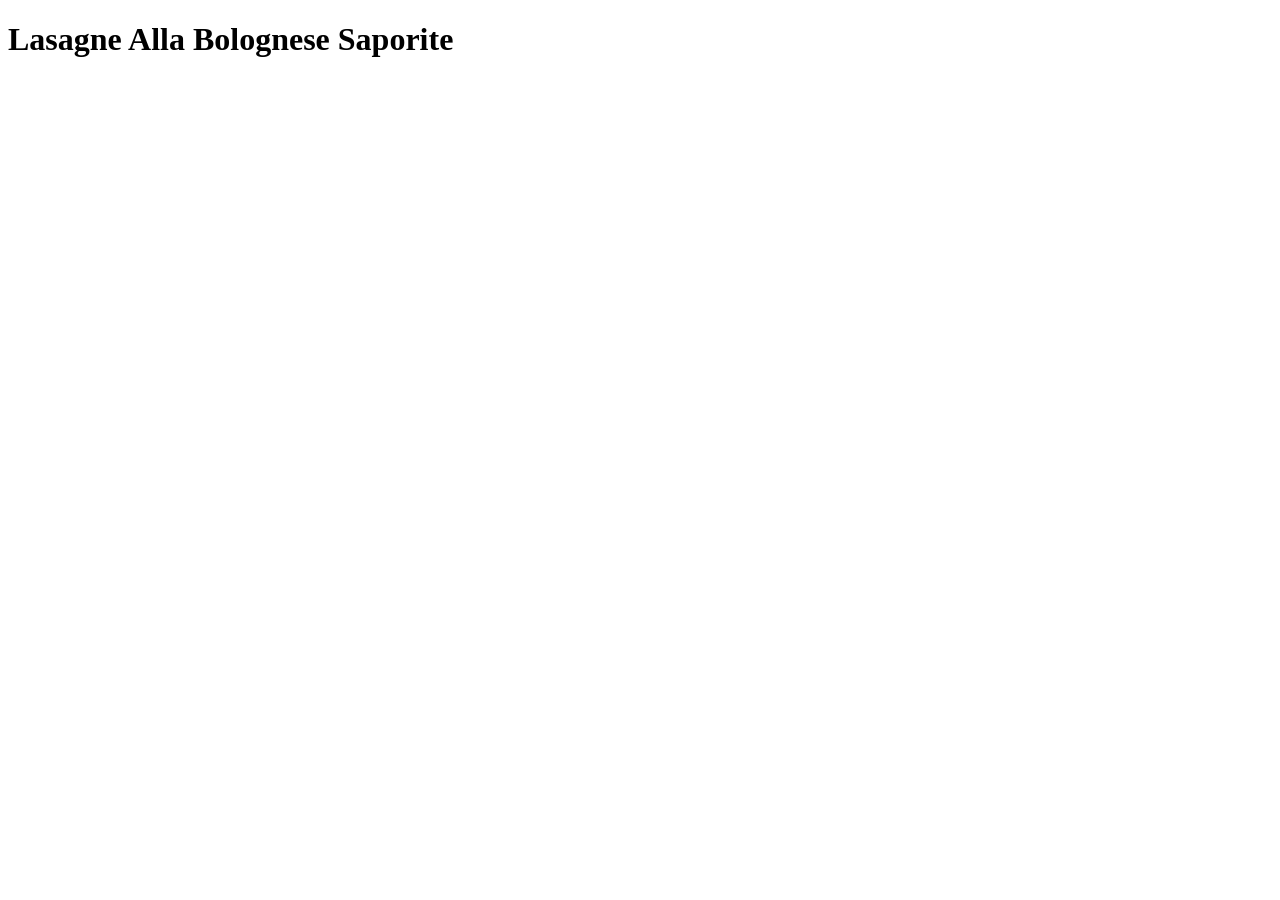
==== recipes/lasagna.html @ e8ccec4f "Add subdirection recipes and created lasagna.html in it. Hyperlink to lasagna.html file added in ind" ====
<!DOCTYPE html>
<html lang="en">
    <head>
        <meta charset="UTF-8">
        <meta http-equiv="X-UA-Compatible" content="IE=edge">
        <meta name="viewport" content="width=device-width, initial-scale=1.0">
        <title>Odin Recipes - Lasagne</title>
    </head>
    <body>
        <h1>Lasagne Alla Bolognese Saporite</h1>
    </body>
</html>
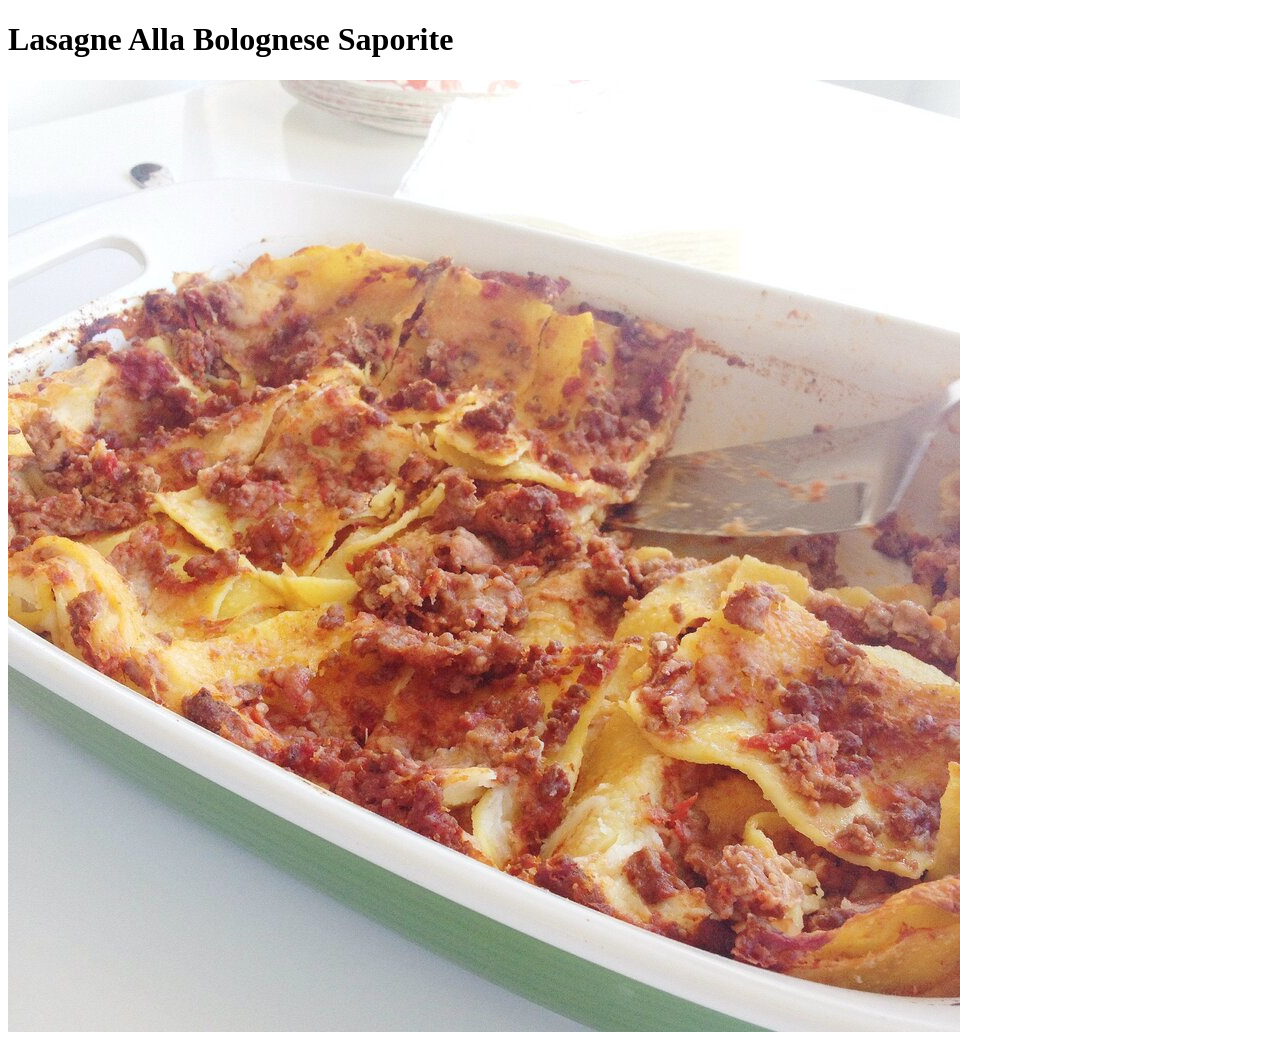
==== commit a353e033: "Added subdirection for images. Added proper image in lasagna.html file." ====
--- a/recipes/lasagna.html
+++ b/recipes/lasagna.html
@@ -8,5 +8,6 @@
     </head>
     <body>
         <h1>Lasagne Alla Bolognese Saporite</h1>
+        <img src="images/lasagne.jpeg">
     </body>
 </html>
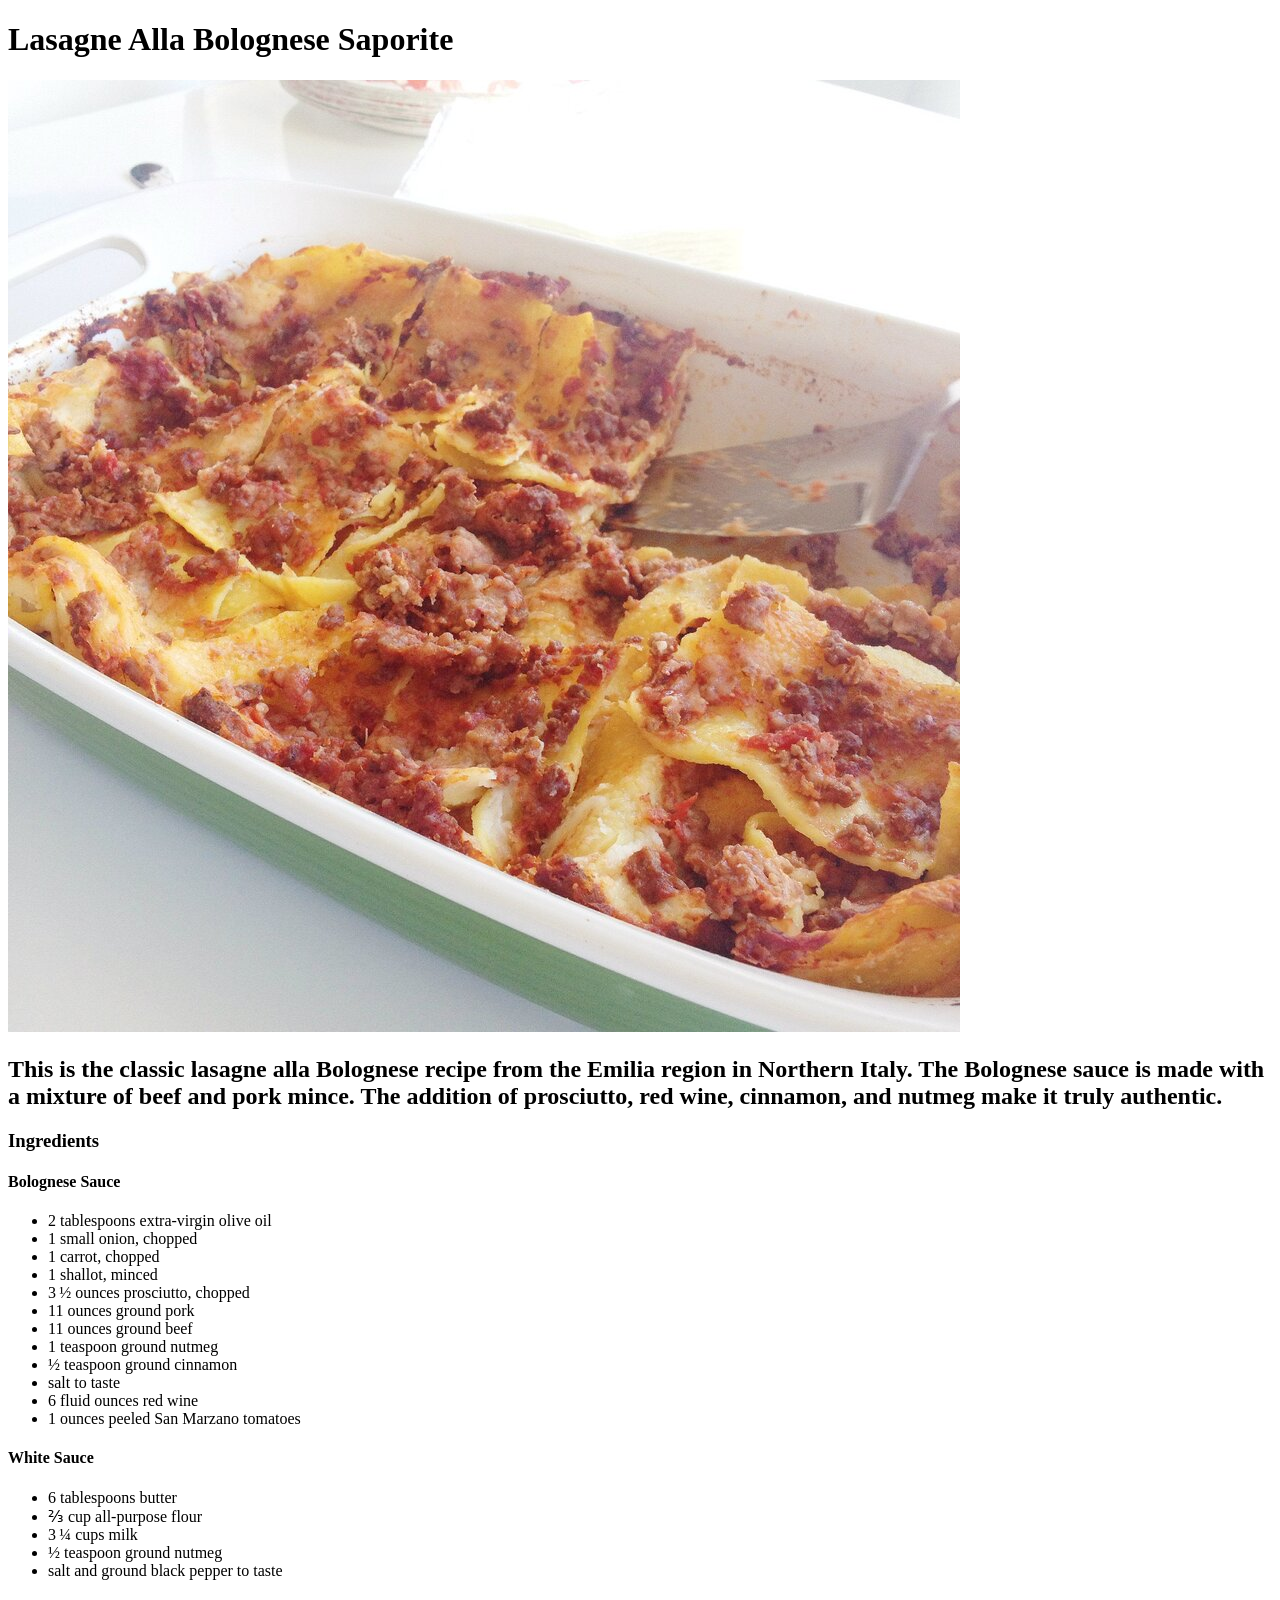
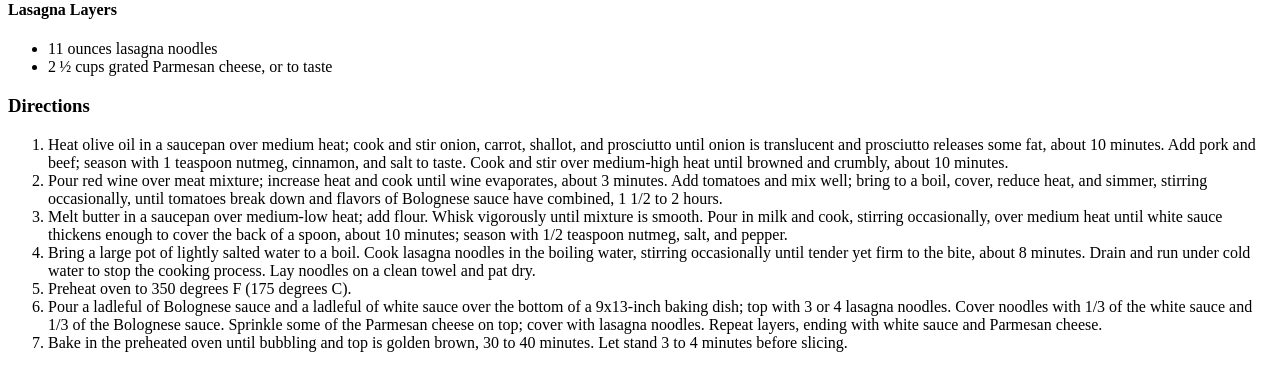
==== commit 189a89ec: "Added the rest of the recipe to the lasagna.html file." ====
--- a/recipes/lasagna.html
+++ b/recipes/lasagna.html
@@ -9,5 +9,45 @@
     <body>
         <h1>Lasagne Alla Bolognese Saporite</h1>
         <img src="images/lasagne.jpeg">
+        <h2>This is the classic lasagne alla Bolognese recipe from the Emilia region in Northern Italy. The Bolognese sauce is made with a mixture of beef and pork mince. The addition of prosciutto, red wine, cinnamon, and nutmeg make it truly authentic.</h2>
+        <h3>Ingredients</h3>
+        <h4>Bolognese Sauce</h4>
+        <ul>
+            <li>2 tablespoons extra-virgin olive oil</li>
+            <li>1 small onion, chopped</li>
+            <li>1 carrot, chopped</li>
+            <li>1 shallot, minced</li>
+            <li>3 ½ ounces prosciutto, chopped</li>
+            <li>11 ounces ground pork</li>
+            <li>11 ounces ground beef</li>
+            <li>1 teaspoon ground nutmeg</li>
+            <li>½ teaspoon ground cinnamon</li>
+            <li>salt to taste</li>
+            <li>6 fluid ounces red wine</li>
+            <li>1 ounces peeled San Marzano tomatoes</li>
+        </ul>
+        <h4>White Sauce</h4>
+        <ul>
+            <li>6 tablespoons butter</li>
+            <li>⅔ cup all-purpose flour</li>
+            <li>3 ¼ cups milk</li>
+            <li>½ teaspoon ground nutmeg</li>
+            <li>salt and ground black pepper to taste</li>
+        </ul>
+        <h4>Lasagna Layers</h4>
+        <ul>
+            <li>11 ounces lasagna noodles</li>
+            <li>2 ½ cups grated Parmesan cheese, or to taste</li>
+        </ul>
+        <h3>Directions</h3>
+        <ol>
+            <li>Heat olive oil in a saucepan over medium heat; cook and stir onion, carrot, shallot, and prosciutto until onion is translucent and prosciutto releases some fat, about 10 minutes. Add pork and beef; season with 1 teaspoon nutmeg, cinnamon, and salt to taste. Cook and stir over medium-high heat until browned and crumbly, about 10 minutes.</li>
+            <li>Pour red wine over meat mixture; increase heat and cook until wine evaporates, about 3 minutes. Add tomatoes and mix well; bring to a boil, cover, reduce heat, and simmer, stirring occasionally, until tomatoes break down and flavors of Bolognese sauce have combined, 1 1/2 to 2 hours.</li>
+            <li>Melt butter in a saucepan over medium-low heat; add flour. Whisk vigorously until mixture is smooth. Pour in milk and cook, stirring occasionally, over medium heat until white sauce thickens enough to cover the back of a spoon, about 10 minutes; season with 1/2 teaspoon nutmeg, salt, and pepper.</li>
+            <li>Bring a large pot of lightly salted water to a boil. Cook lasagna noodles in the boiling water, stirring occasionally until tender yet firm to the bite, about 8 minutes. Drain and run under cold water to stop the cooking process. Lay noodles on a clean towel and pat dry.</li>
+            <li>Preheat oven to 350 degrees F (175 degrees C).</li>
+            <li>Pour a ladleful of Bolognese sauce and a ladleful of white sauce over the bottom of a 9x13-inch baking dish; top with 3 or 4 lasagna noodles. Cover noodles with 1/3 of the white sauce and 1/3 of the Bolognese sauce. Sprinkle some of the Parmesan cheese on top; cover with lasagna noodles. Repeat layers, ending with white sauce and Parmesan cheese.</li>
+            <li>Bake in the preheated oven until bubbling and top is golden brown, 30 to 40 minutes. Let stand 3 to 4 minutes before slicing.</li>
+        </ol>
     </body>
 </html>
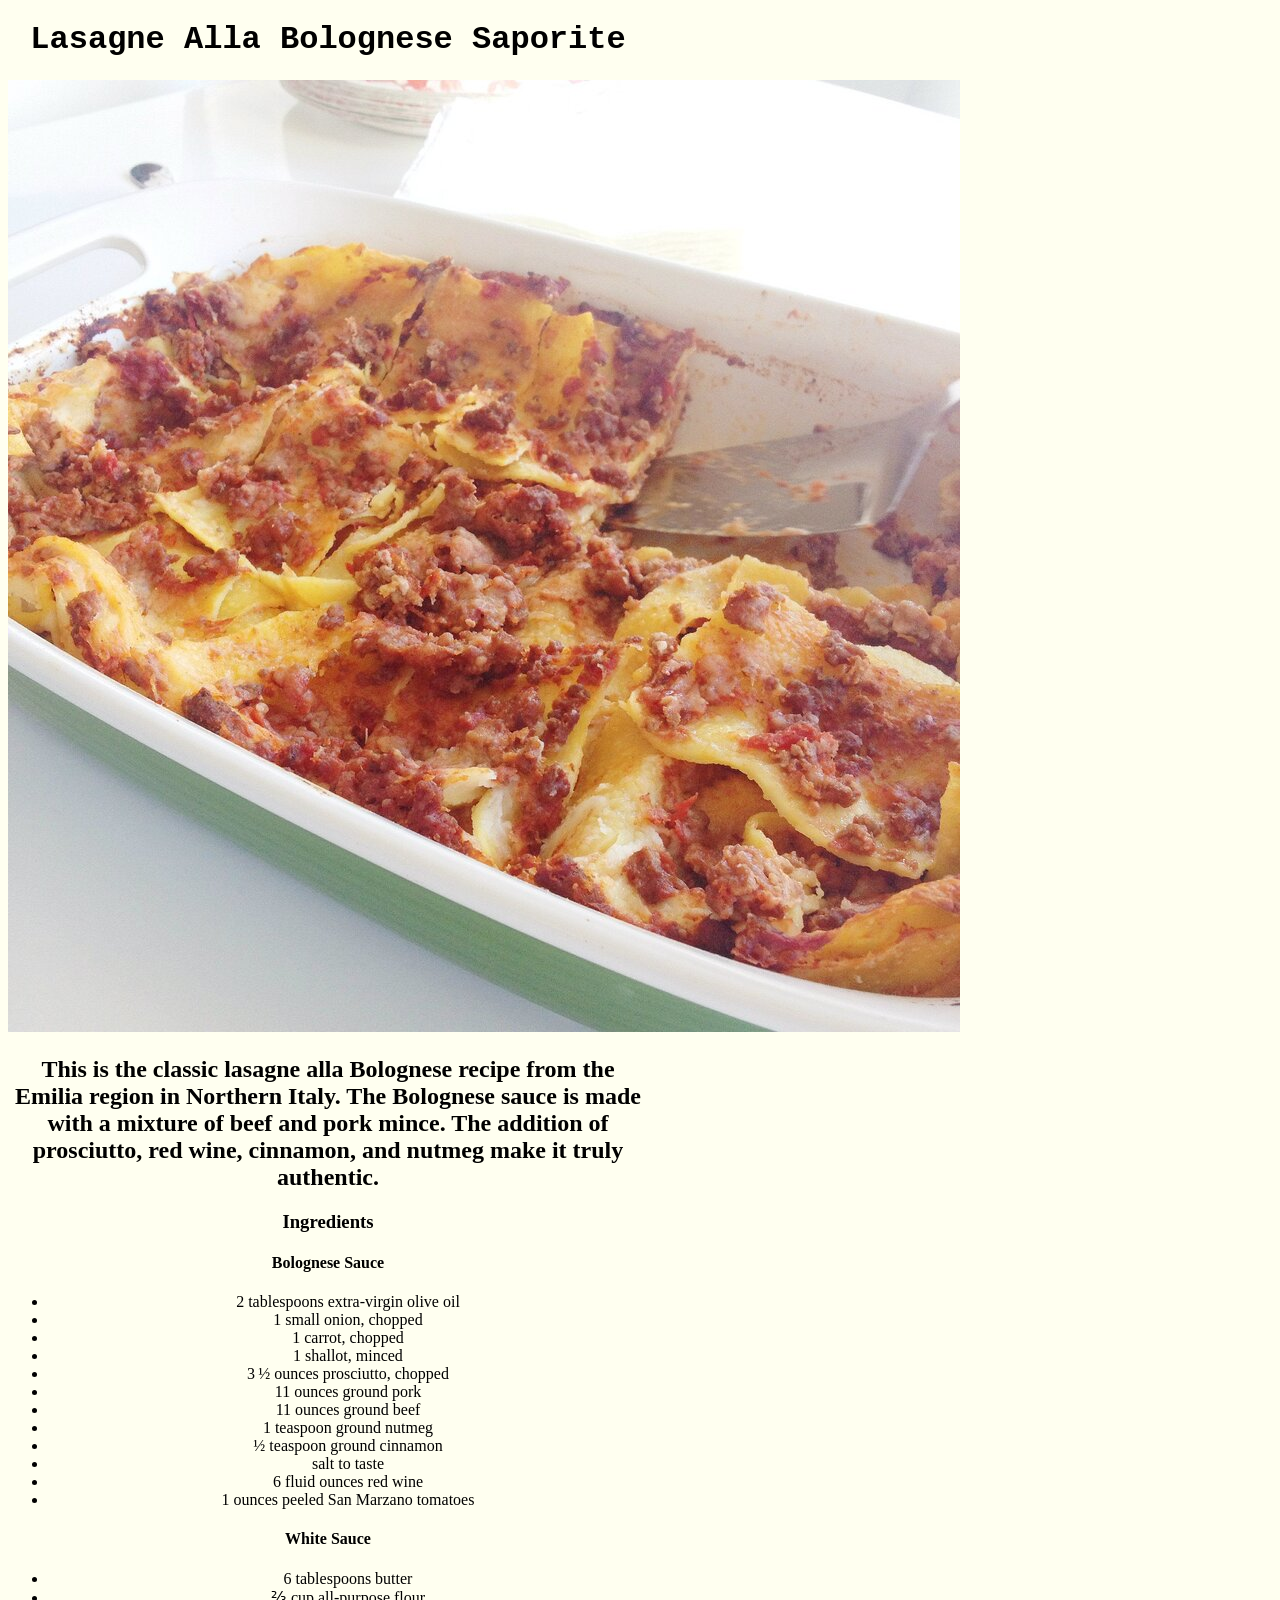
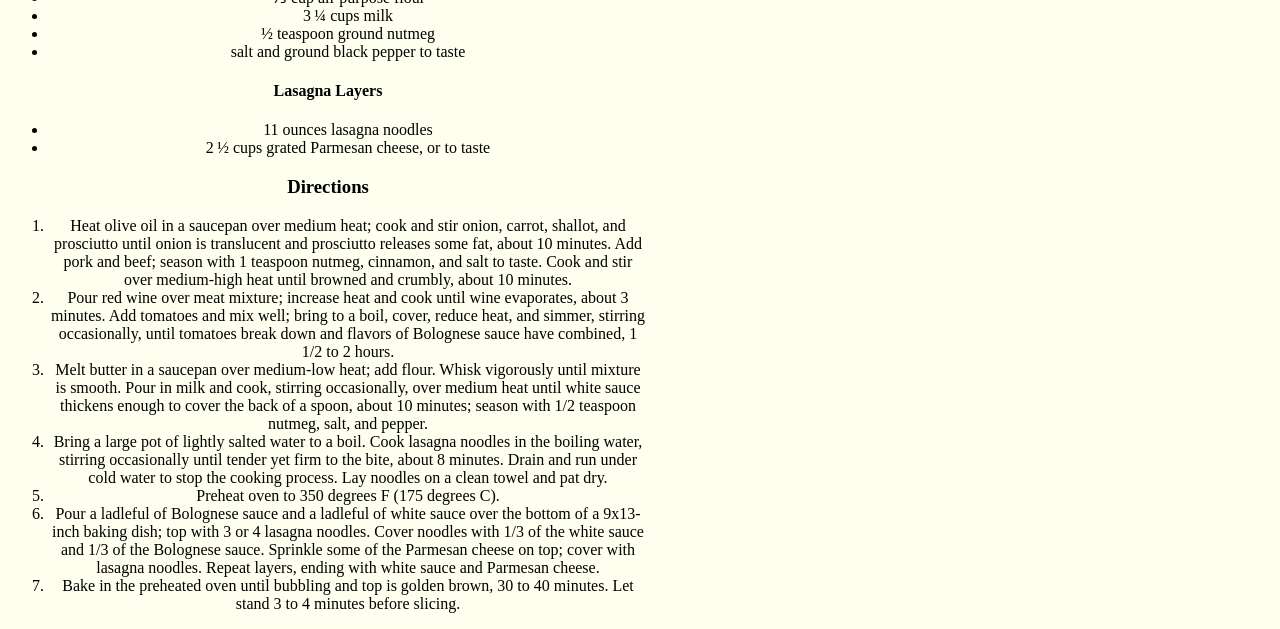
==== commit 06ea6a08: "Added basic styling for test" ====
--- a/recipes/lasagna.html
+++ b/recipes/lasagna.html
@@ -4,6 +4,7 @@
         <meta charset="UTF-8">
         <meta http-equiv="X-UA-Compatible" content="IE=edge">
         <meta name="viewport" content="width=device-width, initial-scale=1.0">
+        <link rel="stylesheet" href="../styles/styles.css">
         <title>Odin Recipes - Lasagne</title>
     </head>
     <body>
--- a/styles/styles.css
+++ b/styles/styles.css
@@ -0,0 +1,9 @@
+body {
+    background-color: ivory;
+    text-align: center;
+    width: 50%;
+}
+
+h1 {
+    font-family: 'Courier New', Courier, monospace;
+}
